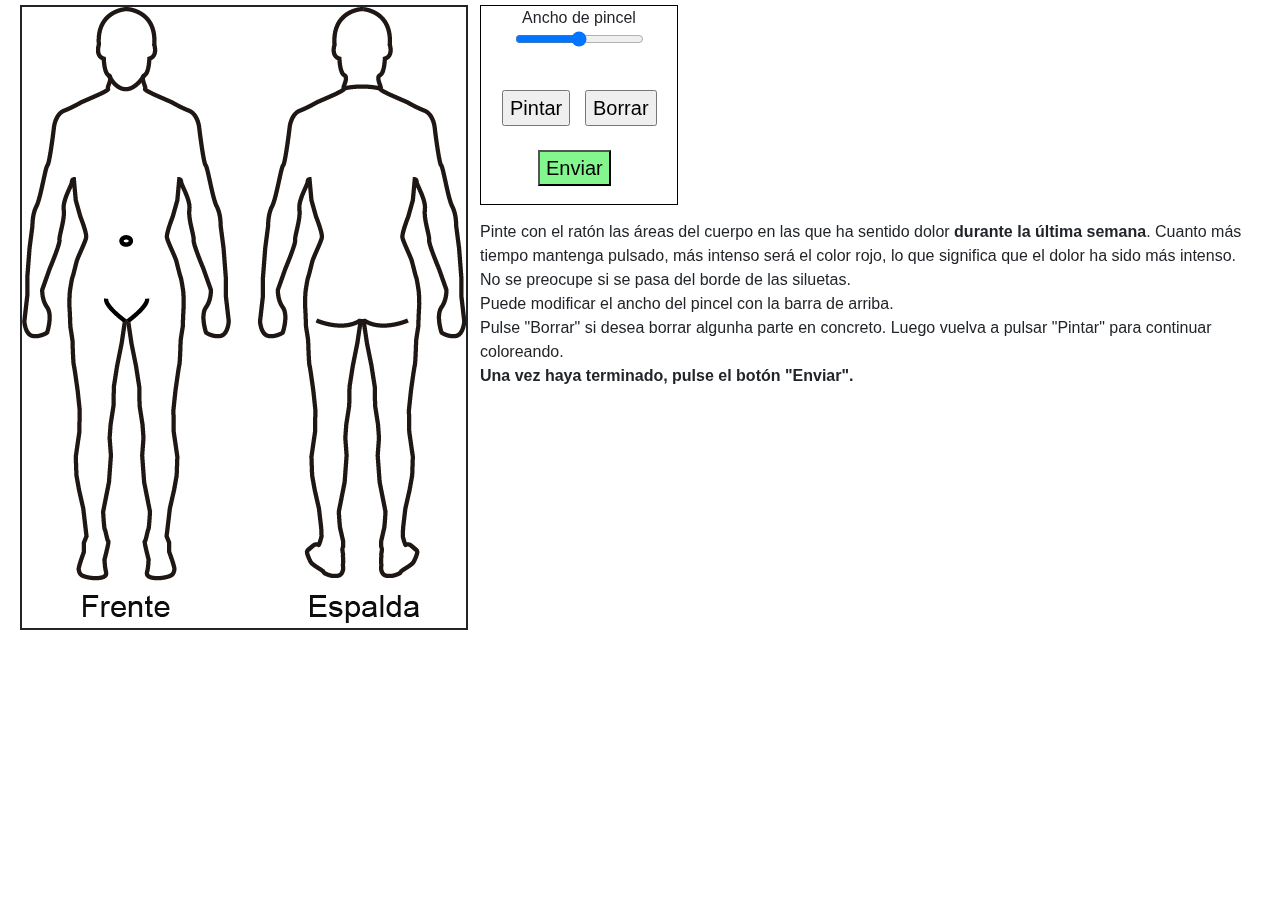
==== paint/index.html @ b4a3397d "files" ====
<!DOCTYPE html>
<html lang="es">
	<head>
		<meta charset="utf-8">
		<title>Pintar</title>
		<link rel="stylesheet" href="styles.css">
		<link rel="stylesheet" href="https://maxcdn.bootstrapcdn.com/bootstrap/4.0.0/css/bootstrap.min.css" integrity="sha384-Gn5384xqQ1aoWXA+058RXPxPg6fy4IWvTNh0E263XmFcJlSAwiGgFAW/dAiS6JXm" crossorigin="anonymous">
		<!-- <script>
		var OSName="Unknown OS";
		if (navigator.appVersion.indexOf("Win")!=-1) OSName="Windows";
		if (navigator.appVersion.indexOf("Mac")!=-1) OSName="MacOS";
		if (navigator.appVersion.indexOf("X11")!=-1) OSName="UNIX";
		if (navigator.appVersion.indexOf("Linux")!=-1) OSName="Linux";
		console.log(OSName);
		</script> -->
	</head>
    <body onload="init()">
		<canvas class= "canv" id="can0" width="444" height="621"></canvas>
    <canvas class= "canv" id="can" width="444" height="621"
				<p>Lo sentimos. Su navegador no permite realizar esta parte del estudio.
					Por favor, utilice alguno de los siguientes navegadores para poder continuar</p>
					<p>Navegadores: <a
						href="https://www.google.com/chrome/">Google Chrome</a>, <a
						href="https://www.mozilla.org">Firefox</a>, <a
						href="https://www.apple.com/safari/">Safari</a>.</p>
		></canvas>
		<div id="instrucciones">
			<p> Pinte con el ratón las áreas del cuerpo en las que ha sentido dolor <strong>durante la última semana</strong>.
				Cuanto más tiempo mantenga pulsado, más intenso será el color rojo, lo que significa que el dolor ha sido
				más intenso. <br>No se preocupe si se pasa del borde de las siluetas.<br>
				Puede modificar el ancho del pincel con la barra de arriba. <br>Pulse "Borrar" si desea borrar algunha parte
				en concreto. Luego vuelva a pulsar "Pintar" para continuar coloreando.<br>
				<strong>Una vez haya terminado, pulse el botón "Enviar".</strong></p>
		</div>
		<div id="linepanel">
			Ancho de pincel
			<form>
				<input type="range" id="myRange" name="amountRange" value="20" min="5" max="35" oninput="this.form.amountInput.value=this.value" onclick="lineWidthRange()">
			</form>
			<input type="button" value="Pintar" id="red" onclick="color(this)">
			<input type="button" value="Borrar" id="white" onclick="color(this)">

			<form name="finalForm" id="submitForm" method="POST" class="pageclip-form" onclick="save();">
				<input id="idNum" name="id" type="hidden" value="">
				<input id="inp_img" name="img" type="hidden" value="">
				<input id="bt_upload" type="button" value="Enviar">
			</form>
		</div>
			<script src="paint.js"></script>

    </body>
    </html>
---- paint/styles.css ----
html, body {
	width: 100%;
	height: 100%;
}

#instrucciones {
	position:fixed;
	left:480px;
	top: 220px;
	margin-right:30px;
}

#linepanel {
	position: fixed;
	text-align: center;
	left: 480px;
  margin-top: 5px;

  width: 198px;
  height: 200px;
  float: right;
  border: 1px solid black;
}

#red {
	position:fixed;
	font-size: 125%;
	top:90px;
	left:502px;
}
#white {
	position:fixed;
	font-size: 125%;
	top:90px;
	left:585px;
}

#bt_upload {
	position:fixed;
	background-color:#83f78d;
	font-size: 125%;
	top:150px;
	left:538px;
}
#clr {
	position:fixed;
	background-color:#f788a9;
	font-size: 125%;
	top:360px;
	left:555px;
}


.canv {
	position:absolute;
	cursor:crosshair;
	top:5px;
	left:20px;
	border:2px solid;"
}
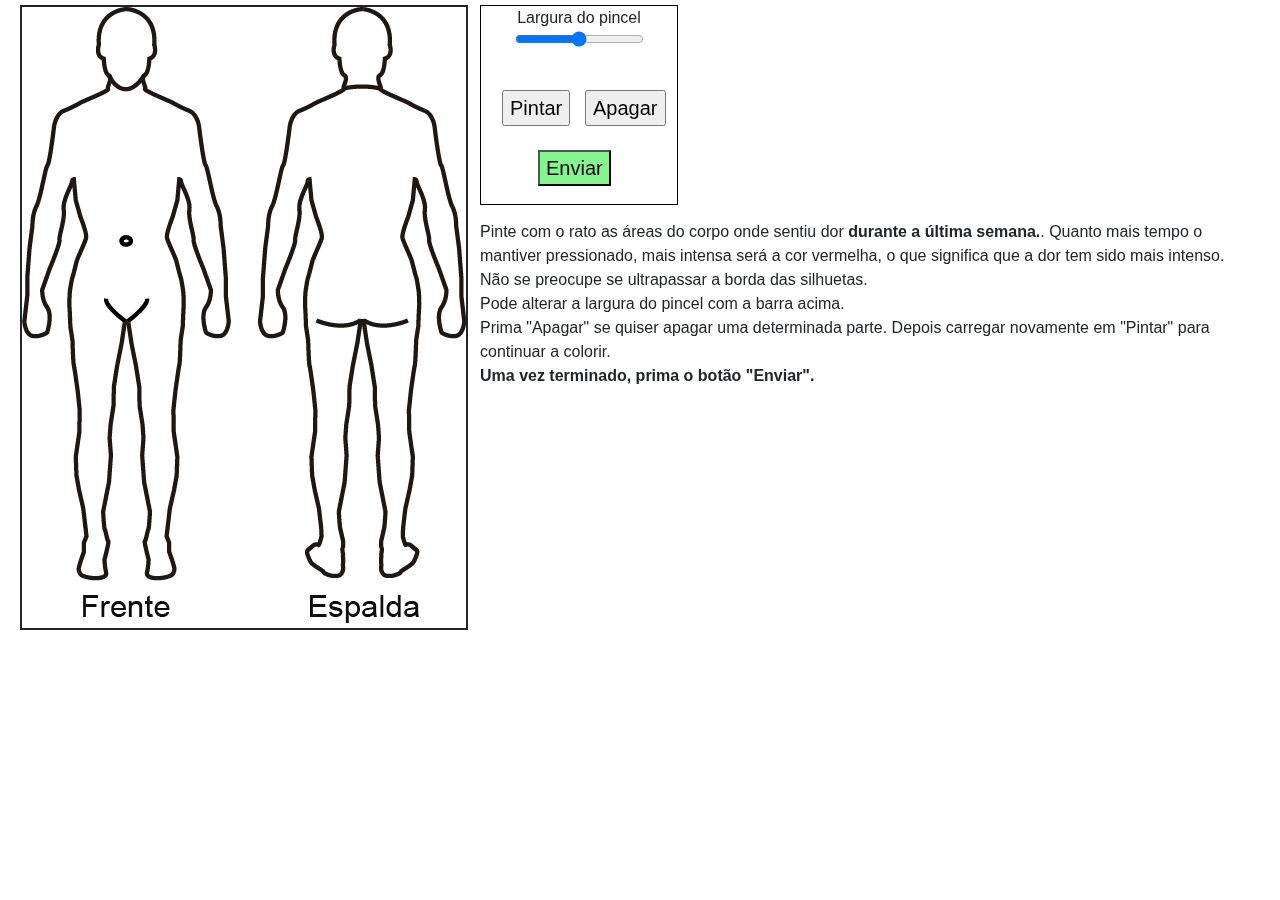
==== commit a5437b3e: "fix" ====
--- a/paint/index.html
+++ b/paint/index.html
@@ -1,5 +1,5 @@
 <!DOCTYPE html>
-<html lang="es">
+<html lang="pt">
 	<head>
 		<meta charset="utf-8">
 		<title>Pintar</title>
@@ -17,28 +17,26 @@
     <body onload="init()">
 		<canvas class= "canv" id="can0" width="444" height="621"></canvas>
     <canvas class= "canv" id="can" width="444" height="621"
-				<p>Lo sentimos. Su navegador no permite realizar esta parte del estudio.
-					Por favor, utilice alguno de los siguientes navegadores para poder continuar</p>
-					<p>Navegadores: <a
+				<p>Pedimos desculpa. O seu navegador não permite esta parte do estudo.
+					Por favor, utilize um dos seguintes browsers para continuar:</p>
+					<p> <a
 						href="https://www.google.com/chrome/">Google Chrome</a>, <a
 						href="https://www.mozilla.org">Firefox</a>, <a
 						href="https://www.apple.com/safari/">Safari</a>.</p>
 		></canvas>
 		<div id="instrucciones">
-			<p> Pinte con el ratón las áreas del cuerpo en las que ha sentido dolor <strong>durante la última semana</strong>.
-				Cuanto más tiempo mantenga pulsado, más intenso será el color rojo, lo que significa que el dolor ha sido
-				más intenso. <br>No se preocupe si se pasa del borde de las siluetas.<br>
-				Puede modificar el ancho del pincel con la barra de arriba. <br>Pulse "Borrar" si desea borrar algunha parte
-				en concreto. Luego vuelva a pulsar "Pintar" para continuar coloreando.<br>
-				<strong>Una vez haya terminado, pulse el botón "Enviar".</strong></p>
+			<p> Pinte com o rato as áreas do corpo onde sentiu dor <strong>durante a última semana.</strong>.
+				Quanto mais tempo o mantiver pressionado, mais intensa será a cor vermelha, o que significa que a dor tem sido mais intenso. <br>Não se preocupe se ultrapassar a borda das silhuetas.<br>
+				Pode alterar a largura do pincel com a barra acima. <br>Prima "Apagar" se quiser apagar uma determinada parte. Depois carregar novamente em "Pintar" para continuar a colorir.<br>
+				<strong>Uma vez terminado, prima o botão "Enviar".</strong></p>
 		</div>
 		<div id="linepanel">
-			Ancho de pincel
+			Largura do pincel
 			<form>
 				<input type="range" id="myRange" name="amountRange" value="20" min="5" max="35" oninput="this.form.amountInput.value=this.value" onclick="lineWidthRange()">
 			</form>
 			<input type="button" value="Pintar" id="red" onclick="color(this)">
-			<input type="button" value="Borrar" id="white" onclick="color(this)">
+			<input type="button" value="Apagar" id="white" onclick="color(this)">
 
 			<form name="finalForm" id="submitForm" method="POST" class="pageclip-form" onclick="save();">
 				<input id="idNum" name="id" type="hidden" value="">
